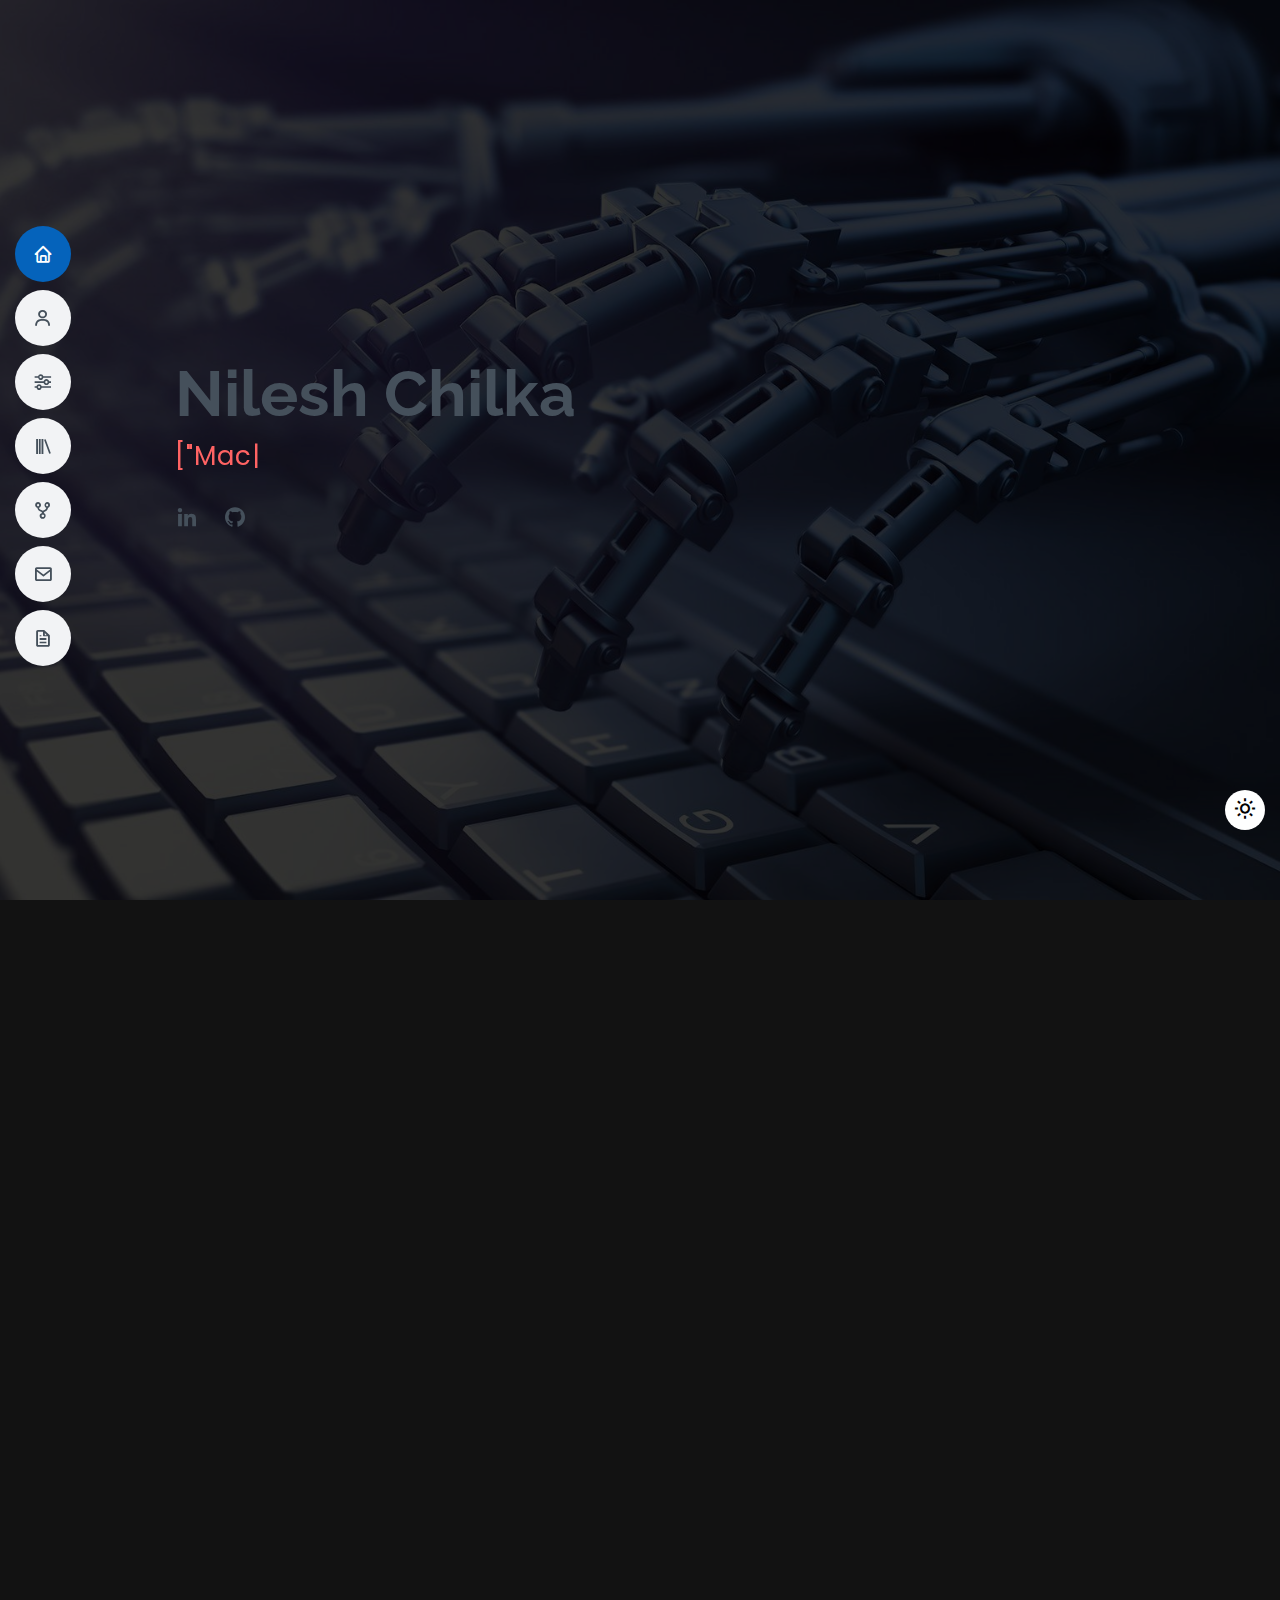
==== index.html @ fa10c245 "Update index.html" ====
﻿<!DOCTYPE html>
<html lang="en">

<head>
  <meta charset="utf-8">
  <meta content="width=device-width, initial-scale=1.0" name="viewport">
  <meta property="og:image" content="https://raw.githubusercontent.com/nileshchilka1/my-portfolio/main/assets/img/0.jpg">

  <title>Nilesh Chilka Portfolio</title>
  <meta content="" name="description">
  <meta content="" name="keywords">

  <!-- Favicons -->
  <link href="assets/img/favicon.png" rel="icon">
  <link href="assets/img/apple-touch-icon.png" rel="apple-touch-icon">

   <!-- fontawesom -->
   <link rel="stylesheet" href="https://pro.fontawesome.com/releases/v5.10.0/css/all.css" integrity="sha384-AYmEC3Yw5cVb3ZcuHtOA93w35dYTsvhLPVnYs9eStHfGJvOvKxVfELGroGkvsg+p" crossorigin="anonymous"/>

  <!-- Google Fonts -->
  <link href="https://fonts.googleapis.com/css?family=Open+Sans:300,300i,400,400i,600,600i,700,700i|Raleway:300,300i,400,400i,500,500i,600,600i,700,700i|Poppins:300,300i,400,400i,500,500i,600,600i,700,700i" rel="stylesheet">

  <!-- Vendor CSS Files -->
  <link href="assets/vendor/bootstrap/css/bootstrap.min.css" rel="stylesheet">
  <link href="assets/vendor/icofont/icofont.min.css" rel="stylesheet">
  <link href="assets/vendor/boxicons/css/boxicons.min.css" rel="stylesheet">
  <link href="assets/vendor/venobox/venobox.css" rel="stylesheet">
  <link href="assets/vendor/owl.carousel/assets/owl.carousel.min.css" rel="stylesheet">
  <link href="assets/vendor/aos/aos.css" rel="stylesheet">

  <!-- Template Main CSS File -->
  <link href="assets/css/style.css" rel="stylesheet">

  <!-- =======================================================
  * Template Name: MyResume - v2.2.0
  * Template URL: https://bootstrapmade.com/free-html-bootstrap-template-my-resume/
  * Author: BootstrapMade.com
  * License: https://bootstrapmade.com/license/
  ======================================================== -->
</head>

<body>

  <!-- ======= Mobile nav toggle button ======= -->
  <button type="button" class="mobile-nav-toggle d-xl-none"><i class="icofont-navigation-menu"></i></button>

  <!-- ======= Header ======= -->
  <header id="header" class="d-flex flex-column justify-content-center">

    <nav class="nav-menu">
      <ul>
        <li class="active"><a href="#hero"><i class="bx bx-home"></i> <span>Home</span></a></li>
        <li><a href="#about"><i class="bx bx-user"></i> <span>About</span></a></li>
        <li><a href="#skills"><i class="bx bx-slider-alt"></i> <span>Skills</span></a></li>
        <li><a href="#resume"><i class="bx bx-library"></i> <span>Education</span></a></li>
        <li><a href="#portfolio"><i class="bx bx-git-repo-forked"></i> <span>Projects</span></a></li>
        <li><a href="#services"><i class="bx bx-envelope"></i> <span>Contact</span></a></li>
        <li><a href="NileshResume.pdf" target="_blank"><i class="bx bx-file"></i> <span>Resume</span></a></li>
        <!-- <li><a href="#/" id="hii"><i class="bx bx-sun"></i> <span id="shade">Dark mode</span></a></li> -->
      </ul>
    </nav><!-- .nav-menu -->

  </header><!-- End Header -->

  <!-- ======= Hero Section ======= -->
  <section id="hero" class="d-flex flex-column justify-content-center">
    <div class="container" data-aos="zoom-in" data-aos-delay="100">
      <h1>Nilesh Chilka</h1>
      <p><span class="typed" data-typed-items=["Machine Learning Engineer, Data Scientist"]></span></p>
      <div class="social-links">
        <a href="https://www.linkedin.com/in/nilesh-chilka/" class="linkedin" target="_blank"><i class="bx bxl-linkedin"></i></a>
        <a href="https://github.com/nileshchilka1" class="instagram" target="_blank"><i class="bx bxl-github"></i></a>
        <a href="https://www.kaggle.com/nileshchilka" class="google-plus" target="_blank"><i class="fab fa-kaggle"></i></a>
        <a href="https://www.hackerrank.com/nileshchilka1" class="google-plus" target="_blank"><i class="fab fa-hackerrank"></i></a>
        
        
      </div>
    </div>
  </section><!-- End Hero -->

  <main id="main">

      <!-- ======= About Section ======= -->
      <section id="about" class="about">
          <div class="container" data-aos="fade-up">

              <div class="section-title">
                  <h2>About</h2>

              </div>

              <div class="row">
                  <div class="col-lg-4">
                      <img src="assets/img/0.jpg" class="img-fluid" alt="">
                  </div>
                  <div class="col-lg-8 pt-4 pt-lg-0 content">
                      <h3>Nilesh Chilka</h3>
                      <p class="lead"><b>-Eletronics and Telecommunication</b></p>
                      <h4 class="">I pursued my bachelor's degree in the Department of Electronics and Telecommunication. I did internship in Internet of Things. Then I explored into Machine Learning and I started learning. I participated in various Hackathons for testing and improving my skills. Currently, I’m building my own projects and as a fresher looking for job opportunity where I can use my skills effectively.</h4>
                      <!-- <div class="row">
                      <div class="col-lg-6">
                        <ul>
                          <li><i class="icofont-rounded-right"></i> <strong>Birthday:</strong> 1 May 1995</li>
                          <li><i class="icofont-rounded-right"></i> <strong>Website:</strong> www.example.com</li>
                          <li><i class="icofont-rounded-right"></i> <strong>Phone:</strong> +123 456 7890</li>
                          <li><i class="icofont-rounded-right"></i> <strong>City:</strong> City : New York, USA</li>
                        </ul>
                      </div>
                      <div class="col-lg-6">
                        <ul>
                          <li><i class="icofont-rounded-right"></i> <strong>Age:</strong> 30</li>
                          <li><i class="icofont-rounded-right"></i> <strong>Degree:</strong> Master</li>
                          <li><i class="icofont-rounded-right"></i> <strong>PhEmailone:</strong> email@example.com</li>
                          <li><i class="icofont-rounded-right"></i> <strong>Freelance:</strong> Available</li>
                        </ul>
                      </div>
                    </div> -->
                  </div>
              </div>

          </div>
      </section><!-- End About Section -->


      <!-- ======= Resume Section ======= -->
      <section id="resume" class="resume">
          <div class="container" data-aos="fade-up">

              <div class="section-title">
                  <h2>Work Experience</h2>
              </div>

              <div class="row">
                  <div class="col-lg-6">
                      <div class="resume-item">
                          <h4>Data Scientist</h4>
                          <h5>Jun 2021 - Present</h5>
                          <p><em>KAGLORSYS TECHNOLOGIES PVT. LTD.</em></p>
                      </div>

                  </div>
                  <div class="col-lg-6">
                      <div class="resume-item">
                          <h4>Data Scientist Intern</h4>
                          <h5>Feb 2021 - May 2021</h5>
                          <p><em>KAGLORSYS TECHNOLOGIES PVT. LTD.</em></p>
                      </div>
                  </div>
              </div>

          </div>
      </section><!-- End Resume Section -->

      <!-- ======= Skills Section ======= -->
      <section id="skills" class="skills section-bg">
          <div class="container" data-aos="fade-up">

              <div class="section-title">
                  <h2>Skills</h2>
              </div>

              <div class="row skills-content">

                  <div class="col-lg-4  text-center">
                      <h3>Programming Languages</h3>
                      <div class="progress">

                          <span class="skill">Python</span>
                          <!-- <div class="progress-bar-wrap">
                          <div class="progress-bar" role="progressbar" aria-valuenow="90" aria-valuemin="0" aria-valuemax="90"></div>
                        </div> -->
                      </div>

                      <div class="progress">
                          <span class="skill">C</span>
                          <!-- <div class="progress-bar-wrap">
                          <div class="progress-bar" role="progressbar" aria-valuenow="70" aria-valuemin="0" aria-valuemax="70"></div>
                        </div> -->
                      </div>
                      <h3>IDE</h3>
                      <div class="progress">
                          <span class="skill">Pycharm</span>
                          <!-- <div class="progress-bar-wrap">
                          <div class="progress-bar" role="progressbar" aria-valuenow="50" aria-valuemin="0" aria-valuemax="80"></div>
                        </div> -->
                      </div>

                      <div class="progress">
                          <span class="skill">Jupyter Notebok</span>
                          <!-- <div class="progress-bar-wrap">
                          <div class="progress-bar" role="progressbar" aria-valuenow="80" aria-valuemin="0" aria-valuemax="80"></div>
                        </div> -->
                      </div>

                      <h3>Databases</h3>
                      
                      <div class="progress">
                          <span class="skill">Mysql</span>
                          <!-- <div class="progress-bar-wrap">
                          <div class="progress-bar" role="progressbar" aria-valuenow="50" aria-valuemin="0" aria-valuemax="80"></div>
                        </div> -->
                      </div>

                      <div class="progress">
                          <span class="skill">MongoDB</span>
                          <!-- <div class="progress-bar-wrap">
                          <div class="progress-bar" role="progressbar" aria-valuenow="50" aria-valuemin="0" aria-valuemax="80"></div>
                        </div> -->
                      </div>

                  </div>

                  <div class="col-lg-4 text-center">
                      <h3>Tools</h3>
                      <div class="progress">
                          <span class="skill">Pandas</span>
                          <!-- <div class="progress-bar-wrap">
                          <div class="progress-bar" role="progressbar" aria-valuenow="90" aria-valuemin="0" aria-valuemax="90"></div>
                        </div> -->
                      </div>
                      <div class="progress">
                          <span class="skill">Numpy</span>
                          <!-- <div class="progress-bar-wrap">
                          <div class="progress-bar" role="progressbar" aria-valuenow="90" aria-valuemin="0" aria-valuemax="90"></div>
                        </div> -->
                      </div>
                      <div class="progress">
                          <span class="skill">Scikit-learn</span>
                          <!-- <div class="progress-bar-wrap">
                          <div class="progress-bar" role="progressbar" aria-valuenow="90" aria-valuemin="0" aria-valuemax="90"></div>
                        </div> -->
                      </div>
                      <div class="progress">
                          <span class="skill">Keras</span>
                          <!-- <div class="progress-bar-wrap">
                          <div class="progress-bar" role="progressbar" aria-valuenow="90" aria-valuemin="0" aria-valuemax="90"></div>
                        </div> -->
                      </div>
                      <div class="progress">
                          <span class="skill">NLTK</span>
                          <!-- <div class="progress-bar-wrap">
                          <div class="progress-bar" role="progressbar" aria-valuenow="90" aria-valuemin="0" aria-valuemax="90"></div>
                        </div> -->
                      </div>
                      <div class="progress">
                          <span class="skill">Flask</span>
                          <!-- <div class="progress-bar-wrap">
                          <div class="progress-bar" role="progressbar" aria-valuenow="90" aria-valuemin="0" aria-valuemax="90"></div>
                        </div> -->
                      </div>
                      <div class="progress">
                          <span class="skill">Opencv</span>
                          <!-- <div class="progress-bar-wrap">
                          <div class="progress-bar" role="progressbar" aria-valuenow="90" aria-valuemin="0" aria-valuemax="90"></div>
                        </div> -->
                      </div>

                      <div class="progress">
                          <span class="skill">Selenium</span>
                          <!-- <div class="progress-bar-wrap">
                          <div class="progress-bar" role="progressbar" aria-valuenow="90" aria-valuemin="0" aria-valuemax="90"></div>
                        </div> -->
                      </div>

                      <div class="progress">
                          <span class="skill">Docker</span>
                          <!-- <div class="progress-bar-wrap">
                          <div class="progress-bar" role="progressbar" aria-valuenow="90" aria-valuemin="0" aria-valuemax="90"></div>
                        </div> -->
                      </div>

                      <!-- <div class="progress">
                      <span class="skill">CSS <i class="val">80%</i></span>
                      <div class="progress-bar-wrap">
                        <div class="progress-bar" role="progressbar" aria-valuenow="80" aria-valuemin="0" aria-valuemax="80"></div>
                      </div>
                    </div>

                    <div class="progress">
                      <span class="skill">JAVASCRIPT<i class="val">80%</i></span>
                      <div class="progress-bar-wrap">
                        <div class="progress-bar" role="progressbar" aria-valuenow="80" aria-valuemin="0" aria-valuemax="80"></div>
                      </div>
                    </div>
                    <div class="progress">
                      <span class="skill">AUTOCAD<i class="val">50%</i></span>
                      <div class="progress-bar-wrap">
                        <div class="progress-bar" role="progressbar" aria-valuenow="50" aria-valuemin="0" aria-valuemax="80"></div>
                      </div>
                    </div> -->

                  </div>
                  <div class="col-lg-4 text-center">
                      <h3>Visualization Tools</h3>
                      <div class="progress">
                          <span class="skill">Matplotlib</span>
                          <!-- <div class="progress-bar-wrap">
                          <div class="progress-bar" role="progressbar" aria-valuenow="90" aria-valuemin="0" aria-valuemax="90"></div>
                        </div> -->
                      </div>
                      <div class="progress">
                          <span class="skill">Seaborn</span>
                          <!-- <div class="progress-bar-wrap">
                          <div class="progress-bar" role="progressbar" aria-valuenow="90" aria-valuemin="0" aria-valuemax="90"></div>
                        </div> -->
                      </div>
                      <h3>Cloud Platforms</h3>
                      <div class="progress">
                          <span class="skill">Google Cloud Platform</span>
                          <!-- <div class="progress-bar-wrap">
                          <div class="progress-bar" role="progressbar" aria-valuenow="90" aria-valuemin="0" aria-valuemax="90"></div>
                        </div> -->
                      </div>
                      <div class="progress">
                          <span class="skill">Amazon Web Services</span>
                          <!-- <div class="progress-bar-wrap">
                          <div class="progress-bar" role="progressbar" aria-valuenow="90" aria-valuemin="0" aria-valuemax="90"></div>
                        </div> -->
                      </div>
                  </div>

              </div>

          </div>
      </section><!-- End Skills Section -->
      <!-- ======= Resume Section ======= -->
      <section id="resume" class="resume">
          <div class="container" data-aos="fade-up">

              <div class="section-title">
                  <h2>Education</h2>
              </div>

              <div class="row">
                  <div class="col-lg-6">
                      <div class="resume-item">
                          <h4>Bachelor of Engineering-Electronics and Telecommunication</h4>
                          <h5>2017 - 2021</h5>
                          <p><em>Walchand Institute Of Technology, Solapur</em></p>
                          <p>
                              Average CGPA:9.29
                          </p>
                      </div>

                  </div>
                  <div class="col-lg-6">
                      <div class="resume-item">
                          <h4>HSC-Science</h4>
                          <h5>March 2017</h5>
                          <p><em>Walchand College Of Arts & Science, Solapur</em></p>
                          <p>Percentage: 73.85%</p>
                      </div>
                  </div>
              </div>

          </div>
      </section><!-- End Resume Section -->
      <!-- ======= Portfolio Section ======= -->
      <section id="portfolio" class="portfolio section-bg">
          <div class="container" data-aos="fade-up">

              <div class="section-title">
                  <h2>Projects</h2>
              </div>

              <div class="row portfolio-container" data-aos="fade-up" data-aos-delay="200">

                  <div class="col-lg-4 col-md-4 portfolio-item filter-app">
                      <div class="portfolio-wrap">
                          <img src="assets/img/computer vision.jpg" class="img-fluid" alt="">
                          <div class="portfolio-info">
                              <h4>Computer Vision For Blind Person</h4>

                              <div class="portfolio-links">
                                  <a href="assets/img/computer vision.jpg" data-gall="portfolioGallery" class="venobox" title="Computer vision"><i class="bx bx-plus"></i></a>
                                  <a href="portfolio-details.html" data-gall="portfolioDetailsGallery" data-vbtype="iframe" class="venobox" title="Project Details"><i class="bx bx-link"></i></a>
                              </div>
                          </div>
                      </div>
                  </div>

                  <div class="col-lg-4 col-md-4 portfolio-item filter-web">
                      <div class="portfolio-wrap">
                          <img src="assets/img/facemak.jpg" class="img-fluid" alt="">
                          <div class="portfolio-info">
                              <h4>Real Time Face Mask Detection</h4>

                              <div class="portfolio-links">
                                  <a href="assets/img/facemak.jpg" data-gall="portfolioGallery" class="venobox" title="Face mask detection"><i class="bx bx-plus"></i></a>
                                  <a href="projectdes.html" data-gall="portfolioDetailsGallery" data-vbtype="iframe" class="venobox" title="Project Details"><i class="bx bx-link"></i></a>
                              </div>
                          </div>
                      </div>
                  </div>
                  <div class="col-lg-4 col-md-4 portfolio-item filter-web">
                      <div class="portfolio-wrap">
                          <img src="assets/img/SignV.png" class="img-fluid" alt="">
                          <div class="portfolio-info">
                              <h4>Signature Verification Using Siamese Network</h4>

                              <div class="portfolio-links">
                                  <a href="assets/img/SignV.png" data-gall="portfolioGallery" class="venobox" title="sign verification"><i class="bx bx-plus"></i></a>
                                  <a href="projectthree.html" data-gall="portfolioDetailsGallery" data-vbtype="iframe" class="venobox" title="Project Details"><i class="bx bx-link"></i></a>
                              </div>
                          </div>
                      </div>
                  </div>
                  <div class="col-lg-4 col-md-4 portfolio-item filter-web">
                      <div class="portfolio-wrap">
                          <img src="assets/img/aadhar-card.jpg" class="img-fluid" alt="">
                          <div class="portfolio-info">
                              <h4>Aadhar Card Details Extractor</h4>

                              <div class="portfolio-links">
                                  <a href="assets/img/aadhar-card.jpg" data-gall="portfolioGallery" class="venobox" title="Aadhaar card details exctrator"><i class="bx bx-plus"></i></a>
                                  <a href="projectfour.html" data-gall="portfolioDetailsGallery" data-vbtype="iframe" class="venobox" title="Project Details"><i class="bx bx-link"></i></a>
                              </div>
                          </div>
                      </div>
                  </div>
                  <div class="col-lg-4 col-md-4 portfolio-item filter-web">
                      <div class="portfolio-wrap">
                          <img src="assets/img/sentiment.jpg" class="img-fluid" alt="">
                          <div class="portfolio-info">
                              <h4>Sentiment Analysis of COVID-19 Tweets</h4>

                              <div class="portfolio-links">
                                  <a href="assets/img/sentiment.jpg" data-gall="portfolioGallery" class="venobox" title="Sentiment Analysis"><i class="bx bx-plus"></i></a>
                                  <a href="projectfive.html" data-gall="portfolioDetailsGallery" data-vbtype="iframe" class="venobox" title="Project Details"><i class="bx bx-link"></i></a>
                              </div>
                          </div>
                      </div>
                  </div>
                  <div class="col-lg-4 col-md-4 portfolio-item filter-web">
                      <div class="portfolio-wrap">
                          <img src="assets/img/face-recogination-1.jpg" class="img-fluid" alt="">
                          <div class="portfolio-info">
                              <h4>Face Verification</h4>

                              <div class="portfolio-links">
                                  <a href="assets/img/face-recogination-1.jpg" data-gall="portfolioGallery" class="venobox" title="Face-recognition"><i class="bx bx-plus"></i></a>
                                  <a href="projectsix.html" data-gall="portfolioDetailsGallery" data-vbtype="iframe" class="venobox" title="Project Details"><i class="bx bx-link"></i></a>
                              </div>
                          </div>
                      </div>
                  </div>

              </div>

          </div>
      </section><!-- End Portfolio Section -->
      <!-- ======= Services Section ======= -->
      <section id="services" class="services">
          <div class="container" data-aos="fade-up">

              <div class="section-title">
                  <h2>Contact</h2>
              </div>

              <div class="row">

                  <div class="col-lg-4 col-md-4  align-items-stretch" data-aos="zoom-in" data-aos-delay="100">
                      <div class="icon-box iconbox-blue">
                          <div class="icon">
                              <svg width="100" height="100" viewBox="0 0 600 600" xmlns="http://www.w3.org/2000/svg">
                                  <path stroke="none" stroke-width="0" fill="#f5f5f5" d="M300,521.0016835830174C376.1290562159157,517.8887921683347,466.0731472004068,529.7835943286574,510.70327084640275,468.03025145048787C554.3714126377745,407.6079735673963,508.03601936045806,328.9844924480964,491.2728898941984,256.3432110539036C474.5976632858925,184.082847569629,479.9380746630129,96.60480741107993,416.23090153303,58.64404602377083C348.86323505073057,18.502131276798302,261.93793281208167,40.57373210992963,193.5410806939664,78.93577620505333C130.42746243093433,114.334589627462,98.30271207620316,179.96522072025542,76.75703585869454,249.04625023123273C51.97151888228291,328.5150500222984,13.704378332031375,421.85034740162234,66.52175969318436,486.19268352777647C119.04800174914682,550.1803526380478,217.28368757567262,524.383925680826,300,521.0016835830174"></path>
                              </svg>
                              <i class="bx bx-envelope"></i>
                          </div>
                          <h4><a href="mailto:nileshchilka1@gmail.com">Email</a></h4>
                          <p>nileshchilka1@gmail.com</p>
                      </div>
                  </div>

                  <div class="col-lg-4 col-md-4  align-items-stretch mt-4 mt-md-0" data-aos="zoom-in" data-aos-delay="200">
                      <div class="icon-box iconbox-orange ">
                          <div class="icon">
                              <svg width="100" height="100" viewBox="0 0 600 600" xmlns="http://www.w3.org/2000/svg">
                                  <path stroke="none" stroke-width="0" fill="#f5f5f5" d="M300,582.0697525312426C382.5290701553225,586.8405444964366,449.9789794690241,525.3245884688669,502.5850820975895,461.55621195738473C556.606425686781,396.0723002908107,615.8543463187945,314.28637112970534,586.6730223649479,234.56875336149918C558.9533121215079,158.8439757836574,454.9685369536778,164.00468322053177,381.49747125262974,130.76875717737553C312.15926192815925,99.40240125094834,248.97055460311594,18.661163978235184,179.8680185752513,50.54337015887873C110.5421016452524,82.52863877960104,119.82277516462835,180.83849132639028,109.12597500060166,256.43424936330496C100.08760227029461,320.3096726198365,92.17705696193138,384.0621239912766,124.79988738764834,439.7174275375508C164.83382741302287,508.01625554203684,220.96474134820875,577.5009287672846,300,582.0697525312426"></path>
                              </svg>
                              <i class="bx bxl-linkedin"></i>
                          </div>
                          <h4><a href="https://www.linkedin.com/in/nilesh-chilka/" target="_blank">Linkedin</a></h4>
                          <p>Nilesh Chilka</p>
                      </div>
                  </div>

                  <div class="col-lg-4 col-md-4 align-items-stretch mt-4 mt-lg-0" data-aos="zoom-in" data-aos-delay="300">
                      <div class="icon-box iconbox-pink">
                          <div class="icon">
                              <svg width="100" height="100" viewBox="0 0 600 600" xmlns="http://www.w3.org/2000/svg">
                                  <path stroke="none" stroke-width="0" fill="#f5f5f5" d="M300,541.5067337569781C382.14930387511276,545.0595476570109,479.8736841581634,548.3450877840088,526.4010558755058,480.5488172755941C571.5218469581645,414.80211281144784,517.5187510058486,332.0715597781072,496.52539010469104,255.14436215662573C477.37192572678356,184.95920475031193,473.57363656557914,105.61284051026155,413.0603344069578,65.22779650032875C343.27470386102294,18.654635553484475,251.2091493199835,5.337323636656869,175.0934190732945,40.62881213300186C97.87086631185822,76.43348514350839,51.98124368387456,156.15599469081315,36.44837278890362,239.84606092416172C21.716077023791087,319.22268207091537,43.775223500013084,401.1760424656574,96.891909868211,461.97329694683043C147.22146801428983,519.5804099606455,223.5754009179313,538.201503339737,300,541.5067337569781"></path>
                              </svg>
                              <i class="bx bx-phone-call"></i>
                          </div>
                          <h4><a href="tel:+918087840150">Call</a></h4>
                          <p>+918087840150</p>
                      </div>
                  </div>

              </div>

          </div>
      </section>
      <!---End Services Section



    </main><!-- End #main -->
      <!-- ======= Footer ======= -->
      <!-- <footer id="footer">
      <div class="container">
        <h3>Navin Ganji</h3>
        <div class="social-links">
          <a href="#" class="twitter"><i class="bx bxl-twitter"></i></a>
          <a href="#" class="facebook"><i class="bx bxl-facebook"></i></a>
          <a href="#" class="instagram"><i class="bx bxl-instagram"></i></a>
          <a href="#" class="google-plus"><i class="bx bxl-skype"></i></a>
          <a href="#" class="linkedin"><i class="bx bxl-linkedin"></i></a>
        </div>
        <div class="copyright">
          &copy; Copyright <strong><span>MyResume</span></strong>. All Rights Reserved
        </div>
        <div class="credits"> -->
      <!-- All the links in the footer should remain intact. -->
      <!-- You can delete the links only if you purchased the pro version. -->
      <!-- Licensing information: [license-url] -->
      <!-- Purchase the pro version with working PHP/AJAX contact form: https://bootstrapmade.com/free-html-bootstrap-template-my-resume/ -->
      <!-- Designed by <a href="https://bootstrapmade.com/">BootstrapMade</a>
        </div>
      </div>
    </footer>End Footer -->
      <a href="#/" class="back-to" id="hii"><i class="bx bx-sun"></i> <span id="shade"></span></a>
      <a href="#" class="back-to-top"><i class="bx bx-up-arrow-alt"></i></a>
      <div id="preloader"></div>

      <!-- Vendor JS Files -->
      <script src="assets/vendor/jquery/jquery.min.js"></script>
      <script src="assets/vendor/bootstrap/js/bootstrap.bundle.min.js"></script>
      <script src="assets/vendor/jquery.easing/jquery.easing.min.js"></script>
      <script src="assets/vendor/php-email-form/validate.js"></script>
      <script src="assets/vendor/waypoints/jquery.waypoints.min.js"></script>
      <script src="assets/vendor/counterup/counterup.min.js"></script>
      <script src="assets/vendor/isotope-layout/isotope.pkgd.min.js"></script>
      <script src="assets/vendor/venobox/venobox.min.js"></script>
      <script src="assets/vendor/owl.carousel/owl.carousel.min.js"></script>
      <script src="assets/vendor/typed.js/typed.min.js"></script>
      <script src="assets/vendor/aos/aos.js"></script>

      <!-- Template Main JS File -->
      <script src="assets/js/main.js"></script>

</body>

</html>
---- assets/vendor/venobox/venobox.css ----
/* ------ venobox.css --------*/
.vbox-overlay *, .vbox-overlay *:before, .vbox-overlay *:after{
    -webkit-backface-visibility: hidden;
    -webkit-box-sizing:border-box;
    -moz-box-sizing:border-box;
    box-sizing:border-box;
}
.vbox-overlay * { 
    -webkit-backface-visibility: visible;
    backface-visibility: visible;
}
.vbox-overlay{
    display: -webkit-flex;
    display: flex;
    -webkit-flex-direction: column;
    flex-direction: column;
    -webkit-justify-content: center;
    justify-content: center;
    -webkit-align-items: center;
    align-items: center;
    position: fixed;
    left: 0;
    top: 0;
    bottom: 0;
    right: 0;
    z-index: 999999;
}

/* ----- navigation ----- */
.vbox-title{
    width: 100%;
    height: 40px;
    float: left;
    text-align: center;
    line-height: 28px;
    font-size: 12px;
    padding: 6px 50px;
    overflow: hidden;
    position: fixed;
    display: none;
    left: 0;
    z-index: 89;
}
.vbox-close{
    cursor: pointer;
    position: fixed;
    top: -1px;
    right: 0;
    width: 50px;
    height: 40px;
    padding: 6px;
    display: block;
    background-position:10px center;
    overflow: hidden;
    font-size: 24px;
    line-height: 1;
    text-align: center;
    z-index: 99;
}
.vbox-left{
    cursor: pointer;
    position: fixed;
    left: 0;
    height: 40px;
    overflow: hidden;
    line-height: 28px;
    font-size: 12px;
    z-index: 99;
    display: flex;
    align-items:center;
}
.vbox-num{
    display: inline-block;
    margin: 6px 0 6px 15px;
}
/* ----- Social share ----- */
.vbox-share{
    line-height: 28px;
    font-size: 12px;
    overflow: hidden;
    position: fixed;
    left: 0;
    z-index: 98;
    display: flex;
    align-items:center;
    justify-content: center;
    width: 100%;
    text-align: center;
}
.vbox-share svg{
    max-height: 28px;
    width: 28px;
    z-index: 10;
    margin-left: 12px;
    margin-top: 6px;
    margin-bottom: 6px;
    vertical-align: middle;
}


/* ----- navigation ARROWS ----- */
.vbox-next, .vbox-prev{
    position: fixed;
    top: 50%;
    margin-top: -15px;
    overflow: hidden;
    cursor: pointer;
    display: block;
    width: 45px;
    height: 45px;
    z-index: 99;
}
.vbox-next span, .vbox-prev span{
    position: relative;
    width: 20px;
    height: 20px;
    border: 2px solid transparent;
    border-top-color: #B6B6B6;
    border-right-color: #B6B6B6;
    text-indent: -100px;
    position: absolute;
    top: 8px;
    display: block;
}
.vbox-prev{
    left: 15px;
}
.vbox-next{
    right: 15px;
}
.vbox-prev span{
    left: 10px;
    -ms-transform: rotate(-135deg);
    -webkit-transform: rotate(-135deg);
    transform: rotate(-135deg);
}
.vbox-next span{
    -ms-transform: rotate(45deg);
    -webkit-transform: rotate(45deg);
    transform: rotate(45deg);
    right: 10px;
}
/* ------- inline window ------ */
.vbox-inline{
    width: 420px;
    height: 315px;
    height: 70vh;
    padding: 10px;
    background: #fff;
    margin: 0 auto;
    overflow: auto;
    text-align: left;
}
/* ------- Video & iFrames window ------ */
.venoframe{
    max-width: 100%;
    width: 100%;
    border: none;
    width: 100%;
    height: 260px;
    height: 70vh;
}
.venoframe.vbvid{
    height: 260px;
}
@media (min-width: 768px) {
    .venoframe, .vbox-inline{
        width: 90%;
        height: 360px;
        height: 70vh;
    }
    .venoframe.vbvid{
        width: 640px;
        height: 360px;
    }
}
@media (min-width: 992px) {
    .venoframe, .vbox-inline{
        max-width: 1200px;
        width: 80%;
        height: 540px;
        height: 70vh;
    }
    .venoframe.vbvid{
        width: 960px;
        height: 540px;
    }
}
/* 
Please do NOT edit this part! 
or at least read this note: http://i.imgur.com/7C0ws9e.gif
*/
.vbox-open{
    overflow: hidden;
}
.vbox-container{
    position: absolute;
    left: 0;
    right: 0;
    top: 0;
    bottom: 0;
    overflow-x: hidden;
    overflow-y: scroll;
    overflow-scrolling: touch;
    -webkit-overflow-scrolling: touch;
    z-index: 20;
    max-height: 100%;

}

.vbox-content{
    text-align: center;
    float: left;
    width: 100%;
    position: relative;
    overflow: hidden;
    padding: 20px 4%;
}
.vbox-container img{
    max-width: 100%;
    height: auto;
}
.vbox-figlio{
    box-shadow: 0 0 12px rgba(0,0,0,0.19), 0 6px 6px rgba(0,0,0,0.23);
    max-width: 100%;
    text-align: initial;
}
img.vbox-figlio{
    -webkit-user-select: none;
-khtml-user-select: none;
-moz-user-select: none;
-o-user-select: none;
user-select: none;
}
.vbox-content.swipe-left{
    margin-left: -200px !important;
}
.vbox-content.swipe-right{
    margin-left: 200px !important;
}
.vbox-animated{
    webkit-transition: margin 300ms ease-out;
    transition: margin 300ms ease-out;
}

/* ---------- preloader ----------
 * SPINKIT 
 * http://tobiasahlin.com/spinkit/
-------------------------------- */
.sk-double-bounce,.sk-rotating-plane{width:40px;height:40px;margin:40px auto}.sk-rotating-plane{background-color:#333;-webkit-animation:sk-rotatePlane 1.2s infinite ease-in-out;animation:sk-rotatePlane 1.2s infinite ease-in-out}@-webkit-keyframes sk-rotatePlane{0%{-webkit-transform:perspective(120px) rotateX(0) rotateY(0);transform:perspective(120px) rotateX(0) rotateY(0)}50%{-webkit-transform:perspective(120px) rotateX(-180.1deg) rotateY(0);transform:perspective(120px) rotateX(-180.1deg) rotateY(0)}100%{-webkit-transform:perspective(120px) rotateX(-180deg) rotateY(-179.9deg);transform:perspective(120px) rotateX(-180deg) rotateY(-179.9deg)}}@keyframes sk-rotatePlane{0%{-webkit-transform:perspective(120px) rotateX(0) rotateY(0);transform:perspective(120px) rotateX(0) rotateY(0)}50%{-webkit-transform:perspective(120px) rotateX(-180.1deg) rotateY(0);transform:perspective(120px) rotateX(-180.1deg) rotateY(0)}100%{-webkit-transform:perspective(120px) rotateX(-180deg) rotateY(-179.9deg);transform:perspective(120px) rotateX(-180deg) rotateY(-179.9deg)}}.sk-double-bounce{position:relative}.sk-double-bounce .sk-child{width:100%;height:100%;border-radius:50%;background-color:#333;opacity:.6;position:absolute;top:0;left:0;-webkit-animation:sk-doubleBounce 2s infinite ease-in-out;animation:sk-doubleBounce 2s infinite ease-in-out}.sk-chasing-dots .sk-child,.sk-spinner-pulse,.sk-three-bounce .sk-child{background-color:#333;border-radius:100%}.sk-double-bounce .sk-double-bounce2{-webkit-animation-delay:-1s;animation-delay:-1s}@-webkit-keyframes sk-doubleBounce{0%,100%{-webkit-transform:scale(0);transform:scale(0)}50%{-webkit-transform:scale(1);transform:scale(1)}}@keyframes sk-doubleBounce{0%,100%{-webkit-transform:scale(0);transform:scale(0)}50%{-webkit-transform:scale(1);transform:scale(1)}}.sk-wave{margin:40px auto;width:50px;height:40px;text-align:center;font-size:10px}.sk-wave .sk-rect{background-color:#333;height:100%;width:6px;display:inline-block;-webkit-animation:sk-waveStretchDelay 1.2s infinite ease-in-out;animation:sk-waveStretchDelay 1.2s infinite ease-in-out}.sk-wave .sk-rect1{-webkit-animation-delay:-1.2s;animation-delay:-1.2s}.sk-wave .sk-rect2{-webkit-animation-delay:-1.1s;animation-delay:-1.1s}.sk-wave .sk-rect3{-webkit-animation-delay:-1s;animation-delay:-1s}.sk-wave .sk-rect4{-webkit-animation-delay:-.9s;animation-delay:-.9s}.sk-wave .sk-rect5{-webkit-animation-delay:-.8s;animation-delay:-.8s}@-webkit-keyframes sk-waveStretchDelay{0%,100%,40%{-webkit-transform:scaleY(.4);transform:scaleY(.4)}20%{-webkit-transform:scaleY(1);transform:scaleY(1)}}@keyframes sk-waveStretchDelay{0%,100%,40%{-webkit-transform:scaleY(.4);transform:scaleY(.4)}20%{-webkit-transform:scaleY(1);transform:scaleY(1)}}.sk-wandering-cubes{margin:40px auto;width:40px;height:40px;position:relative}.sk-wandering-cubes .sk-cube{background-color:#333;width:10px;height:10px;position:absolute;top:0;left:0;-webkit-animation:sk-wanderingCube 1.8s ease-in-out -1.8s infinite both;animation:sk-wanderingCube 1.8s ease-in-out -1.8s infinite both}.sk-chasing-dots,.sk-spinner-pulse{width:40px;height:40px;margin:40px auto}.sk-wandering-cubes .sk-cube2{-webkit-animation-delay:-.9s;animation-delay:-.9s}@-webkit-keyframes sk-wanderingCube{0%{-webkit-transform:rotate(0);transform:rotate(0)}25%{-webkit-transform:translateX(30px) rotate(-90deg) scale(.5);transform:translateX(30px) rotate(-90deg) scale(.5)}50%{-webkit-transform:translateX(30px) translateY(30px) rotate(-179deg);transform:translateX(30px) translateY(30px) rotate(-179deg)}50.1%{-webkit-transform:translateX(30px) translateY(30px) rotate(-180deg);transform:translateX(30px) translateY(30px) rotate(-180deg)}75%{-webkit-transform:translateX(0) translateY(30px) rotate(-270deg) scale(.5);transform:translateX(0) translateY(30px) rotate(-270deg) scale(.5)}100%{-webkit-transform:rotate(-360deg);transform:rotate(-360deg)}}@keyframes sk-wanderingCube{0%{-webkit-transform:rotate(0);transform:rotate(0)}25%{-webkit-transform:translateX(30px) rotate(-90deg) scale(.5);transform:translateX(30px) rotate(-90deg) scale(.5)}50%{-webkit-transform:translateX(30px) translateY(30px) rotate(-179deg);transform:translateX(30px) translateY(30px) rotate(-179deg)}50.1%{-webkit-transform:translateX(30px) translateY(30px) rotate(-180deg);transform:translateX(30px) translateY(30px) rotate(-180deg)}75%{-webkit-transform:translateX(0) translateY(30px) rotate(-270deg) scale(.5);transform:translateX(0) translateY(30px) rotate(-270deg) scale(.5)}100%{-webkit-transform:rotate(-360deg);transform:rotate(-360deg)}}.sk-spinner-pulse{-webkit-animation:sk-pulseScaleOut 1s infinite ease-in-out;animation:sk-pulseScaleOut 1s infinite ease-in-out}@-webkit-keyframes sk-pulseScaleOut{0%{-webkit-transform:scale(0);transform:scale(0)}100%{-webkit-transform:scale(1);transform:scale(1);opacity:0}}@keyframes sk-pulseScaleOut{0%{-webkit-transform:scale(0);transform:scale(0)}100%{-webkit-transform:scale(1);transform:scale(1);opacity:0}}.sk-chasing-dots{position:relative;text-align:center;-webkit-animation:sk-chasingDotsRotate 2s infinite linear;animation:sk-chasingDotsRotate 2s infinite linear}.sk-chasing-dots .sk-child{width:60%;height:60%;display:inline-block;position:absolute;top:0;-webkit-animation:sk-chasingDotsBounce 2s infinite ease-in-out;animation:sk-chasingDotsBounce 2s infinite ease-in-out}.sk-chasing-dots .sk-dot2{top:auto;bottom:0;-webkit-animation-delay:-1s;animation-delay:-1s}@-webkit-keyframes sk-chasingDotsRotate{100%{-webkit-transform:rotate(360deg);transform:rotate(360deg)}}@keyframes sk-chasingDotsRotate{100%{-webkit-transform:rotate(360deg);transform:rotate(360deg)}}@-webkit-keyframes sk-chasingDotsBounce{0%,100%{-webkit-transform:scale(0);transform:scale(0)}50%{-webkit-transform:scale(1);transform:scale(1)}}@keyframes sk-chasingDotsBounce{0%,100%{-webkit-transform:scale(0);transform:scale(0)}50%{-webkit-transform:scale(1);transform:scale(1)}}.sk-three-bounce{margin:40px auto;width:80px;text-align:center}.sk-three-bounce .sk-child{width:20px;height:20px;display:inline-block;-webkit-animation:sk-three-bounce 1.4s ease-in-out 0s infinite both;animation:sk-three-bounce 1.4s ease-in-out 0s infinite both}.sk-circle .sk-child:before,.sk-fading-circle .sk-circle:before{display:block;border-radius:100%;content:'';background-color:#333}.sk-three-bounce .sk-bounce1{-webkit-animation-delay:-.32s;animation-delay:-.32s}.sk-three-bounce .sk-bounce2{-webkit-animation-delay:-.16s;animation-delay:-.16s}@-webkit-keyframes sk-three-bounce{0%,100%,80%{-webkit-transform:scale(0);transform:scale(0)}40%{-webkit-transform:scale(1);transform:scale(1)}}@keyframes sk-three-bounce{0%,100%,80%{-webkit-transform:scale(0);transform:scale(0)}40%{-webkit-transform:scale(1);transform:scale(1)}}.sk-circle{margin:40px auto;width:40px;height:40px;position:relative}.sk-circle .sk-child{width:100%;height:100%;position:absolute;left:0;top:0}.sk-circle .sk-child:before{margin:0 auto;width:15%;height:15%;-webkit-animation:sk-circleBounceDelay 1.2s infinite ease-in-out both;animation:sk-circleBounceDelay 1.2s infinite ease-in-out both}.sk-circle .sk-circle2{-webkit-transform:rotate(30deg);-ms-transform:rotate(30deg);transform:rotate(30deg)}.sk-circle .sk-circle3{-webkit-transform:rotate(60deg);-ms-transform:rotate(60deg);transform:rotate(60deg)}.sk-circle .sk-circle4{-webkit-transform:rotate(90deg);-ms-transform:rotate(90deg);transform:rotate(90deg)}.sk-circle .sk-circle5{-webkit-transform:rotate(120deg);-ms-transform:rotate(120deg);transform:rotate(120deg)}.sk-circle .sk-circle6{-webkit-transform:rotate(150deg);-ms-transform:rotate(150deg);transform:rotate(150deg)}.sk-circle .sk-circle7{-webkit-transform:rotate(180deg);-ms-transform:rotate(180deg);transform:rotate(180deg)}.sk-circle .sk-circle8{-webkit-transform:rotate(210deg);-ms-transform:rotate(210deg);transform:rotate(210deg)}.sk-circle .sk-circle9{-webkit-transform:rotate(240deg);-ms-transform:rotate(240deg);transform:rotate(240deg)}.sk-circle .sk-circle10{-webkit-transform:rotate(270deg);-ms-transform:rotate(270deg);transform:rotate(270deg)}.sk-circle .sk-circle11{-webkit-transform:rotate(300deg);-ms-transform:rotate(300deg);transform:rotate(300deg)}.sk-circle .sk-circle12{-webkit-transform:rotate(330deg);-ms-transform:rotate(330deg);transform:rotate(330deg)}.sk-circle .sk-circle2:before{-webkit-animation-delay:-1.1s;animation-delay:-1.1s}.sk-circle .sk-circle3:before{-webkit-animation-delay:-1s;animation-delay:-1s}.sk-circle .sk-circle4:before{-webkit-animation-delay:-.9s;animation-delay:-.9s}.sk-circle .sk-circle5:before{-webkit-animation-delay:-.8s;animation-delay:-.8s}.sk-circle .sk-circle6:before{-webkit-animation-delay:-.7s;animation-delay:-.7s}.sk-circle .sk-circle7:before{-webkit-animation-delay:-.6s;animation-delay:-.6s}.sk-circle .sk-circle8:before{-webkit-animation-delay:-.5s;animation-delay:-.5s}.sk-circle .sk-circle9:before{-webkit-animation-delay:-.4s;animation-delay:-.4s}.sk-circle .sk-circle10:before{-webkit-animation-delay:-.3s;animation-delay:-.3s}.sk-circle .sk-circle11:before{-webkit-animation-delay:-.2s;animation-delay:-.2s}.sk-circle .sk-circle12:before{-webkit-animation-delay:-.1s;animation-delay:-.1s}@-webkit-keyframes sk-circleBounceDelay{0%,100%,80%{-webkit-transform:scale(0);transform:scale(0)}40%{-webkit-transform:scale(1);transform:scale(1)}}@keyframes sk-circleBounceDelay{0%,100%,80%{-webkit-transform:scale(0);transform:scale(0)}40%{-webkit-transform:scale(1);transform:scale(1)}}.sk-cube-grid{width:40px;height:40px;margin:40px auto}.sk-cube-grid .sk-cube{width:33.33%;height:33.33%;background-color:#333;float:left;-webkit-animation:sk-cubeGridScaleDelay 1.3s infinite ease-in-out;animation:sk-cubeGridScaleDelay 1.3s infinite ease-in-out}.sk-cube-grid .sk-cube1{-webkit-animation-delay:.2s;animation-delay:.2s}.sk-cube-grid .sk-cube2{-webkit-animation-delay:.3s;animation-delay:.3s}.sk-cube-grid .sk-cube3{-webkit-animation-delay:.4s;animation-delay:.4s}.sk-cube-grid .sk-cube4{-webkit-animation-delay:.1s;animation-delay:.1s}.sk-cube-grid .sk-cube5{-webkit-animation-delay:.2s;animation-delay:.2s}.sk-cube-grid .sk-cube6{-webkit-animation-delay:.3s;animation-delay:.3s}.sk-cube-grid .sk-cube7{-webkit-animation-delay:0ms;animation-delay:0ms}.sk-cube-grid .sk-cube8{-webkit-animation-delay:.1s;animation-delay:.1s}.sk-cube-grid .sk-cube9{-webkit-animation-delay:.2s;animation-delay:.2s}@-webkit-keyframes sk-cubeGridScaleDelay{0%,100%,70%{-webkit-transform:scale3D(1,1,1);transform:scale3D(1,1,1)}35%{-webkit-transform:scale3D(0,0,1);transform:scale3D(0,0,1)}}@keyframes sk-cubeGridScaleDelay{0%,100%,70%{-webkit-transform:scale3D(1,1,1);transform:scale3D(1,1,1)}35%{-webkit-transform:scale3D(0,0,1);transform:scale3D(0,0,1)}}.sk-fading-circle{margin:40px auto;width:40px;height:40px;position:relative}.sk-fading-circle .sk-circle{width:100%;height:100%;position:absolute;left:0;top:0}.sk-fading-circle .sk-circle:before{margin:0 auto;width:15%;height:15%;-webkit-animation:sk-circleFadeDelay 1.2s infinite ease-in-out both;animation:sk-circleFadeDelay 1.2s infinite ease-in-out both}.sk-fading-circle .sk-circle2{-webkit-transform:rotate(30deg);-ms-transform:rotate(30deg);transform:rotate(30deg)}.sk-fading-circle .sk-circle3{-webkit-transform:rotate(60deg);-ms-transform:rotate(60deg);transform:rotate(60deg)}.sk-fading-circle .sk-circle4{-webkit-transform:rotate(90deg);-ms-transform:rotate(90deg);transform:rotate(90deg)}.sk-fading-circle .sk-circle5{-webkit-transform:rotate(120deg);-ms-transform:rotate(120deg);transform:rotate(120deg)}.sk-fading-circle .sk-circle6{-webkit-transform:rotate(150deg);-ms-transform:rotate(150deg);transform:rotate(150deg)}.sk-fading-circle .sk-circle7{-webkit-transform:rotate(180deg);-ms-transform:rotate(180deg);transform:rotate(180deg)}.sk-fading-circle .sk-circle8{-webkit-transform:rotate(210deg);-ms-transform:rotate(210deg);transform:rotate(210deg)}.sk-fading-circle .sk-circle9{-webkit-transform:rotate(240deg);-ms-transform:rotate(240deg);transform:rotate(240deg)}.sk-fading-circle .sk-circle10{-webkit-transform:rotate(270deg);-ms-transform:rotate(270deg);transform:rotate(270deg)}.sk-fading-circle .sk-circle11{-webkit-transform:rotate(300deg);-ms-transform:rotate(300deg);transform:rotate(300deg)}.sk-fading-circle .sk-circle12{-webkit-transform:rotate(330deg);-ms-transform:rotate(330deg);transform:rotate(330deg)}.sk-fading-circle .sk-circle2:before{-webkit-animation-delay:-1.1s;animation-delay:-1.1s}.sk-fading-circle .sk-circle3:before{-webkit-animation-delay:-1s;animation-delay:-1s}.sk-fading-circle .sk-circle4:before{-webkit-animation-delay:-.9s;animation-delay:-.9s}.sk-fading-circle .sk-circle5:before{-webkit-animation-delay:-.8s;animation-delay:-.8s}.sk-fading-circle .sk-circle6:before{-webkit-animation-delay:-.7s;animation-delay:-.7s}.sk-fading-circle .sk-circle7:before{-webkit-animation-delay:-.6s;animation-delay:-.6s}.sk-fading-circle .sk-circle8:before{-webkit-animation-delay:-.5s;animation-delay:-.5s}.sk-fading-circle .sk-circle9:before{-webkit-animation-delay:-.4s;animation-delay:-.4s}.sk-fading-circle .sk-circle10:before{-webkit-animation-delay:-.3s;animation-delay:-.3s}.sk-fading-circle .sk-circle11:before{-webkit-animation-delay:-.2s;animation-delay:-.2s}.sk-fading-circle .sk-circle12:before{-webkit-animation-delay:-.1s;animation-delay:-.1s}@-webkit-keyframes sk-circleFadeDelay{0%,100%,39%{opacity:0}40%{opacity:1}}@keyframes sk-circleFadeDelay{0%,100%,39%{opacity:0}40%{opacity:1}}.sk-folding-cube{margin:40px auto;width:40px;height:40px;position:relative;-webkit-transform:rotateZ(45deg);transform:rotateZ(45deg)}.sk-folding-cube .sk-cube{float:left;width:50%;height:50%;position:relative;-webkit-transform:scale(1.1);-ms-transform:scale(1.1);transform:scale(1.1)}.sk-folding-cube .sk-cube:before{content:'';position:absolute;top:0;left:0;width:100%;height:100%;background-color:#333;-webkit-animation:sk-foldCubeAngle 2.4s infinite linear both;animation:sk-foldCubeAngle 2.4s infinite linear both;-webkit-transform-origin:100% 100%;-ms-transform-origin:100% 100%;transform-origin:100% 100%}.sk-folding-cube .sk-cube2{-webkit-transform:scale(1.1) rotateZ(90deg);transform:scale(1.1) rotateZ(90deg)}.sk-folding-cube .sk-cube3{-webkit-transform:scale(1.1) rotateZ(180deg);transform:scale(1.1) rotateZ(180deg)}.sk-folding-cube .sk-cube4{-webkit-transform:scale(1.1) rotateZ(270deg);transform:scale(1.1) rotateZ(270deg)}.sk-folding-cube .sk-cube2:before{-webkit-animation-delay:.3s;animation-delay:.3s}.sk-folding-cube .sk-cube3:before{-webkit-animation-delay:.6s;animation-delay:.6s}.sk-folding-cube .sk-cube4:before{-webkit-animation-delay:.9s;animation-delay:.9s}@-webkit-keyframes sk-foldCubeAngle{0%,10%{-webkit-transform:perspective(140px) rotateX(-180deg);transform:perspective(140px) rotateX(-180deg);opacity:0}25%,75%{-webkit-transform:perspective(140px) rotateX(0);transform:perspective(140px) rotateX(0);opacity:1}100%,90%{-webkit-transform:perspective(140px) rotateY(180deg);transform:perspective(140px) rotateY(180deg);opacity:0}}@keyframes sk-foldCubeAngle{0%,10%{-webkit-transform:perspective(140px) rotateX(-180deg);transform:perspective(140px) rotateX(-180deg);opacity:0}25%,75%{-webkit-transform:perspective(140px) rotateX(0);transform:perspective(140px) rotateX(0);opacity:1}100%,90%{-webkit-transform:perspective(140px) rotateY(180deg);transform:perspective(140px) rotateY(180deg);opacity:0}}
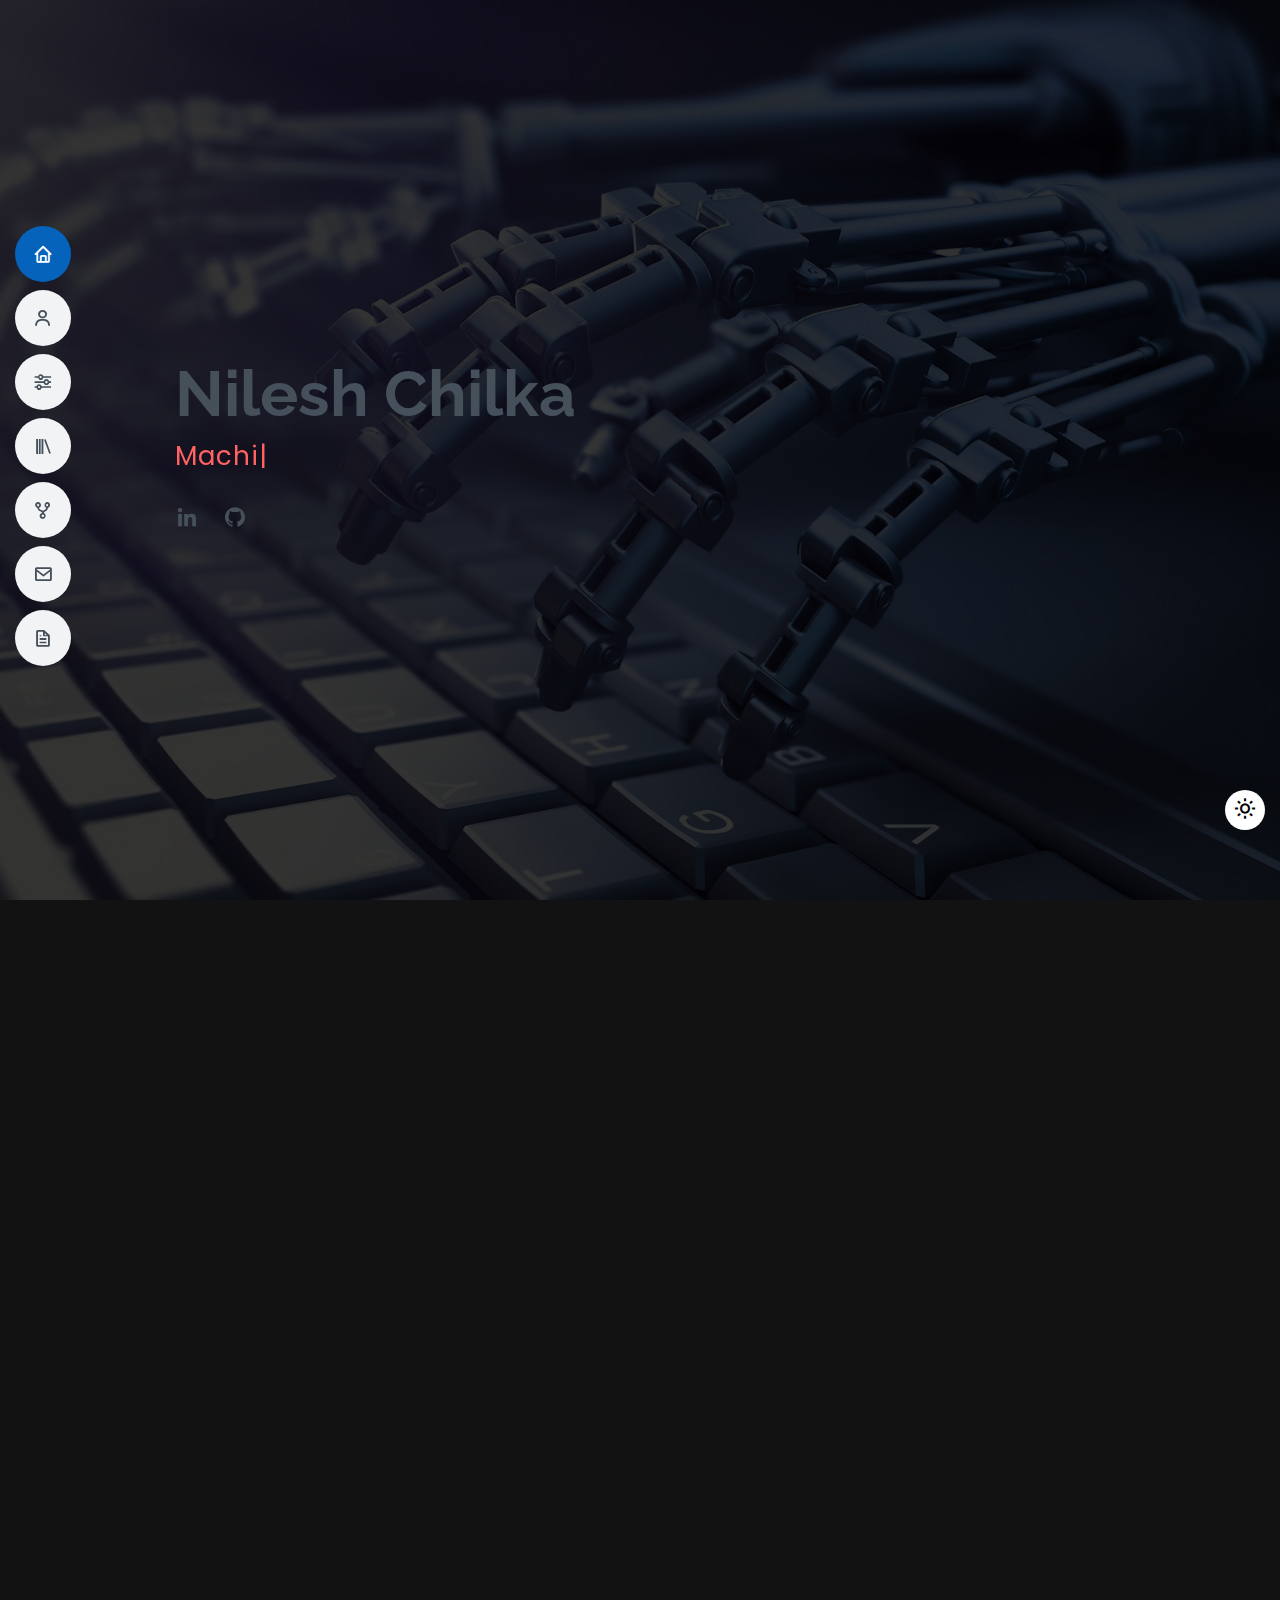
==== commit bef8aa58: "Update index.html" ====
--- a/index.html
+++ b/index.html
@@ -66,7 +66,7 @@
   <section id="hero" class="d-flex flex-column justify-content-center">
     <div class="container" data-aos="zoom-in" data-aos-delay="100">
       <h1>Nilesh Chilka</h1>
-      <p><span class="typed" data-typed-items=["Machine Learning Engineer, Data Scientist"]></span></p>
+      <p><span class="typed" data-typed-items="Machine Learning Engineer, Data Scientist"></span></p>
       <div class="social-links">
         <a href="https://www.linkedin.com/in/nilesh-chilka/" class="linkedin" target="_blank"><i class="bx bxl-linkedin"></i></a>
         <a href="https://github.com/nileshchilka1" class="instagram" target="_blank"><i class="bx bxl-github"></i></a>
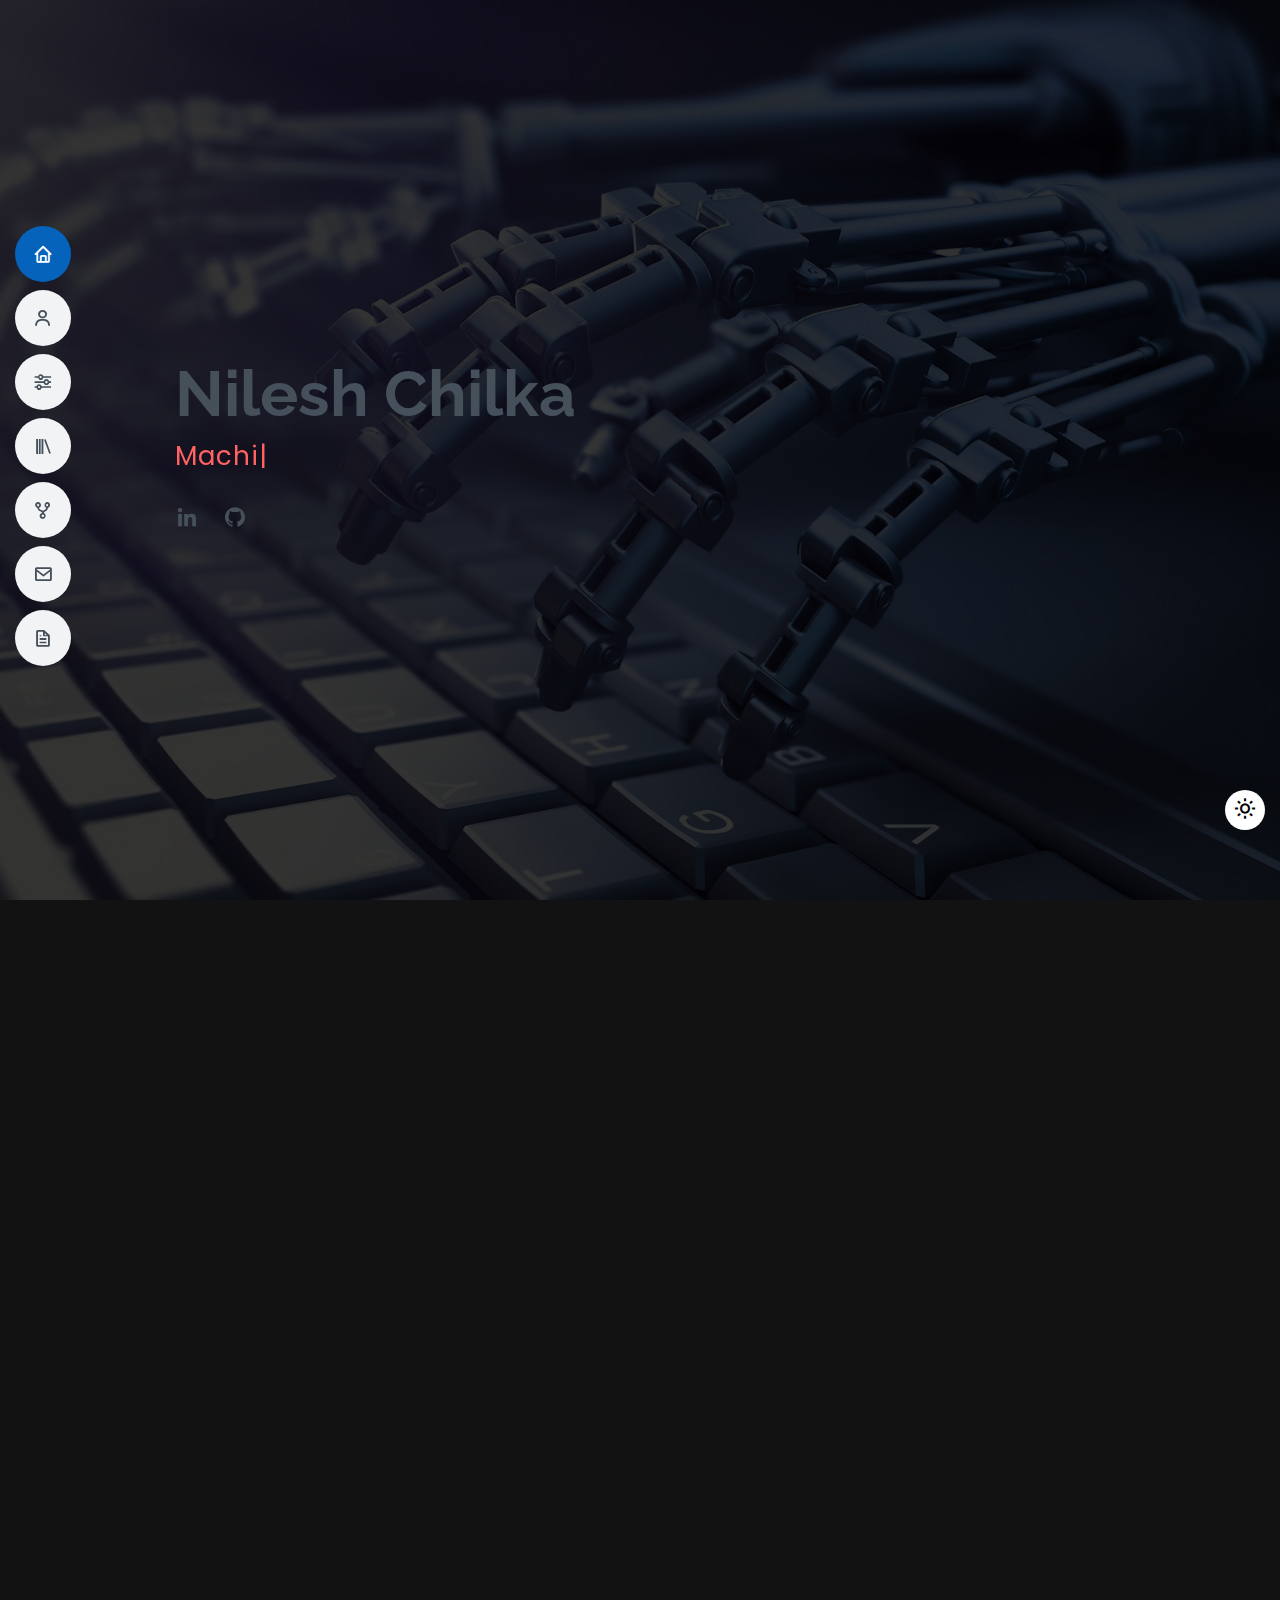
==== commit 66939135: "Update index.html" ====
--- a/index.html
+++ b/index.html
@@ -133,11 +133,18 @@
               <div class="row">
                   <div class="col-lg-6">
                       <div class="resume-item">
+                          <h4>Associate Consultant</h4>
+                          <h5>Dec 2021 - Present</h5>
+                          <p><em>Ernst & Young LLP.</em></p>
+                      </div>
+                  </div>
+                
+                  <div class="col-lg-6">
+                      <div class="resume-item">
                           <h4>Data Scientist</h4>
-                          <h5>Jun 2021 - Present</h5>
+                          <h5>Jun 2021 - Nov 2021</h5>
                           <p><em>KAGLORSYS TECHNOLOGIES PVT. LTD.</em></p>
                       </div>
-
                   </div>
                   <div class="col-lg-6">
                       <div class="resume-item">
@@ -193,6 +200,13 @@
                       </div>
 
                       <h3>Databases</h3>
+                    
+                      <div class="progress">
+                          <span class="skill">SQL Server</span>
+                          <!-- <div class="progress-bar-wrap">
+                          <div class="progress-bar" role="progressbar" aria-valuenow="50" aria-valuemin="0" aria-valuemax="80"></div>
+                        </div> -->
+                      </div>
                       
                       <div class="progress">
                           <span class="skill">Mysql</span>
@@ -306,13 +320,26 @@
                       </div>
                       <h3>Cloud Platforms</h3>
                       <div class="progress">
+                          <span class="skill">Microsoft Azure</span>
+                          <!-- <div class="progress-bar-wrap">
+                          <div class="progress-bar" role="progressbar" aria-valuenow="90" aria-valuemin="0" aria-valuemax="90"></div>
+                        </div> -->
+                      </div>
+                      <div class="progress">
+                          <span class="skill">Amazon Web Services</span>
+                          <!-- <div class="progress-bar-wrap">
+                          <div class="progress-bar" role="progressbar" aria-valuenow="90" aria-valuemin="0" aria-valuemax="90"></div>
+                        </div> -->
+                      </div>
+                      <div class="progress">
                           <span class="skill">Google Cloud Platform</span>
                           <!-- <div class="progress-bar-wrap">
                           <div class="progress-bar" role="progressbar" aria-valuenow="90" aria-valuemin="0" aria-valuemax="90"></div>
                         </div> -->
                       </div>
-                      <div class="progress">
-                          <span class="skill">Amazon Web Services</span>
+                      <h3>Mobile App Development</h3>
+                      <div class="progress">
+                          <span class="skill">Flutter</span>
                           <!-- <div class="progress-bar-wrap">
                           <div class="progress-bar" role="progressbar" aria-valuenow="90" aria-valuemin="0" aria-valuemax="90"></div>
                         </div> -->
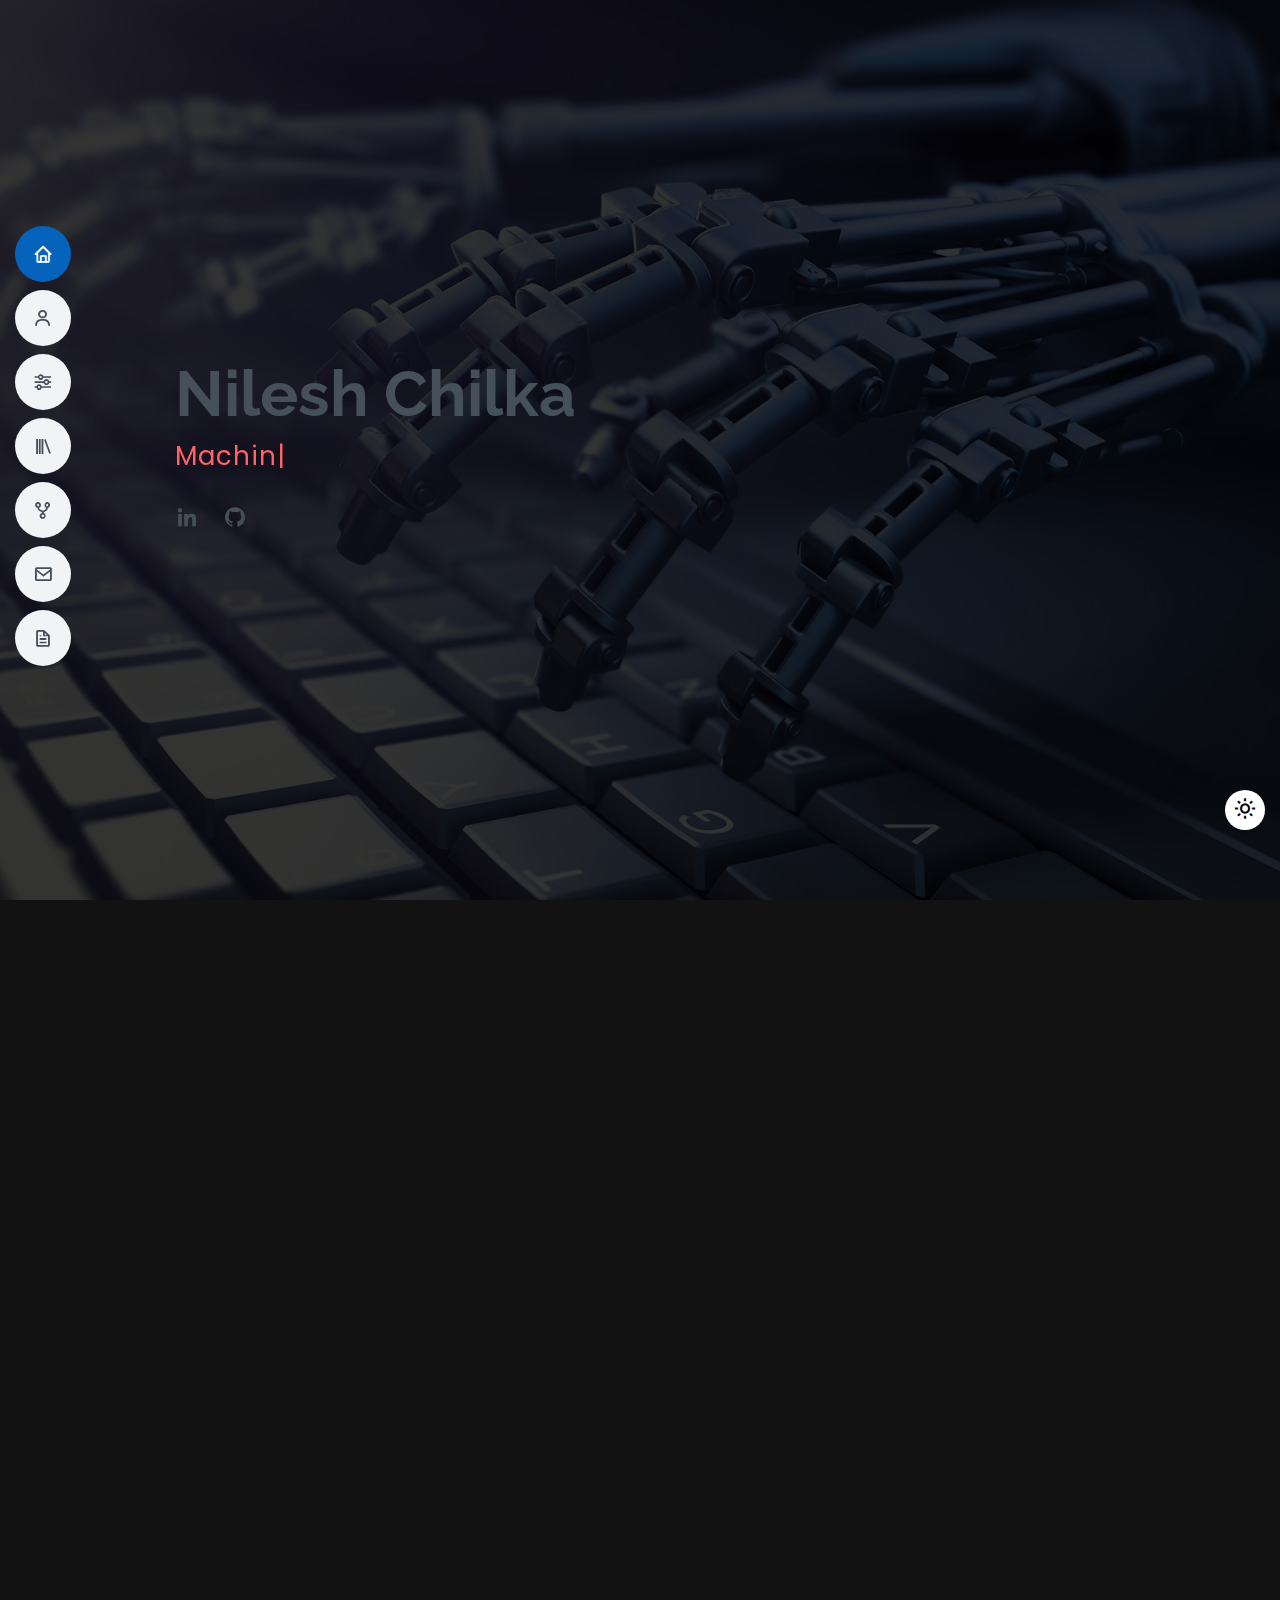
==== commit 682a9ed1: "Update index.html" ====
--- a/index.html
+++ b/index.html
@@ -131,25 +131,25 @@
               </div>
 
               <div class="row">
+                <div class="col-lg-6">
+                      <div class="resume-item">
+                          <h4>Machine Learning Engineer</h4>
+                          <h5>Nov 2022 - Present</h5>
+                          <p><em>Quantiphi Analytics Ltd.</em></p>
+                      </div>
+                  </div>
                   <div class="col-lg-6">
                       <div class="resume-item">
                           <h4>Associate Consultant</h4>
-                          <h5>Dec 2021 - Present</h5>
+                          <h5>Dec 2021 - Nov 2022</h5>
                           <p><em>Ernst & Young LLP.</em></p>
                       </div>
                   </div>
                 
                   <div class="col-lg-6">
                       <div class="resume-item">
-                          <h4>Data Scientist</h4>
+                          <h4>Jr. Data Scientist</h4>
                           <h5>Jun 2021 - Nov 2021</h5>
-                          <p><em>KAGLORSYS TECHNOLOGIES PVT. LTD.</em></p>
-                      </div>
-                  </div>
-                  <div class="col-lg-6">
-                      <div class="resume-item">
-                          <h4>Data Scientist Intern</h4>
-                          <h5>Feb 2021 - May 2021</h5>
                           <p><em>KAGLORSYS TECHNOLOGIES PVT. LTD.</em></p>
                       </div>
                   </div>
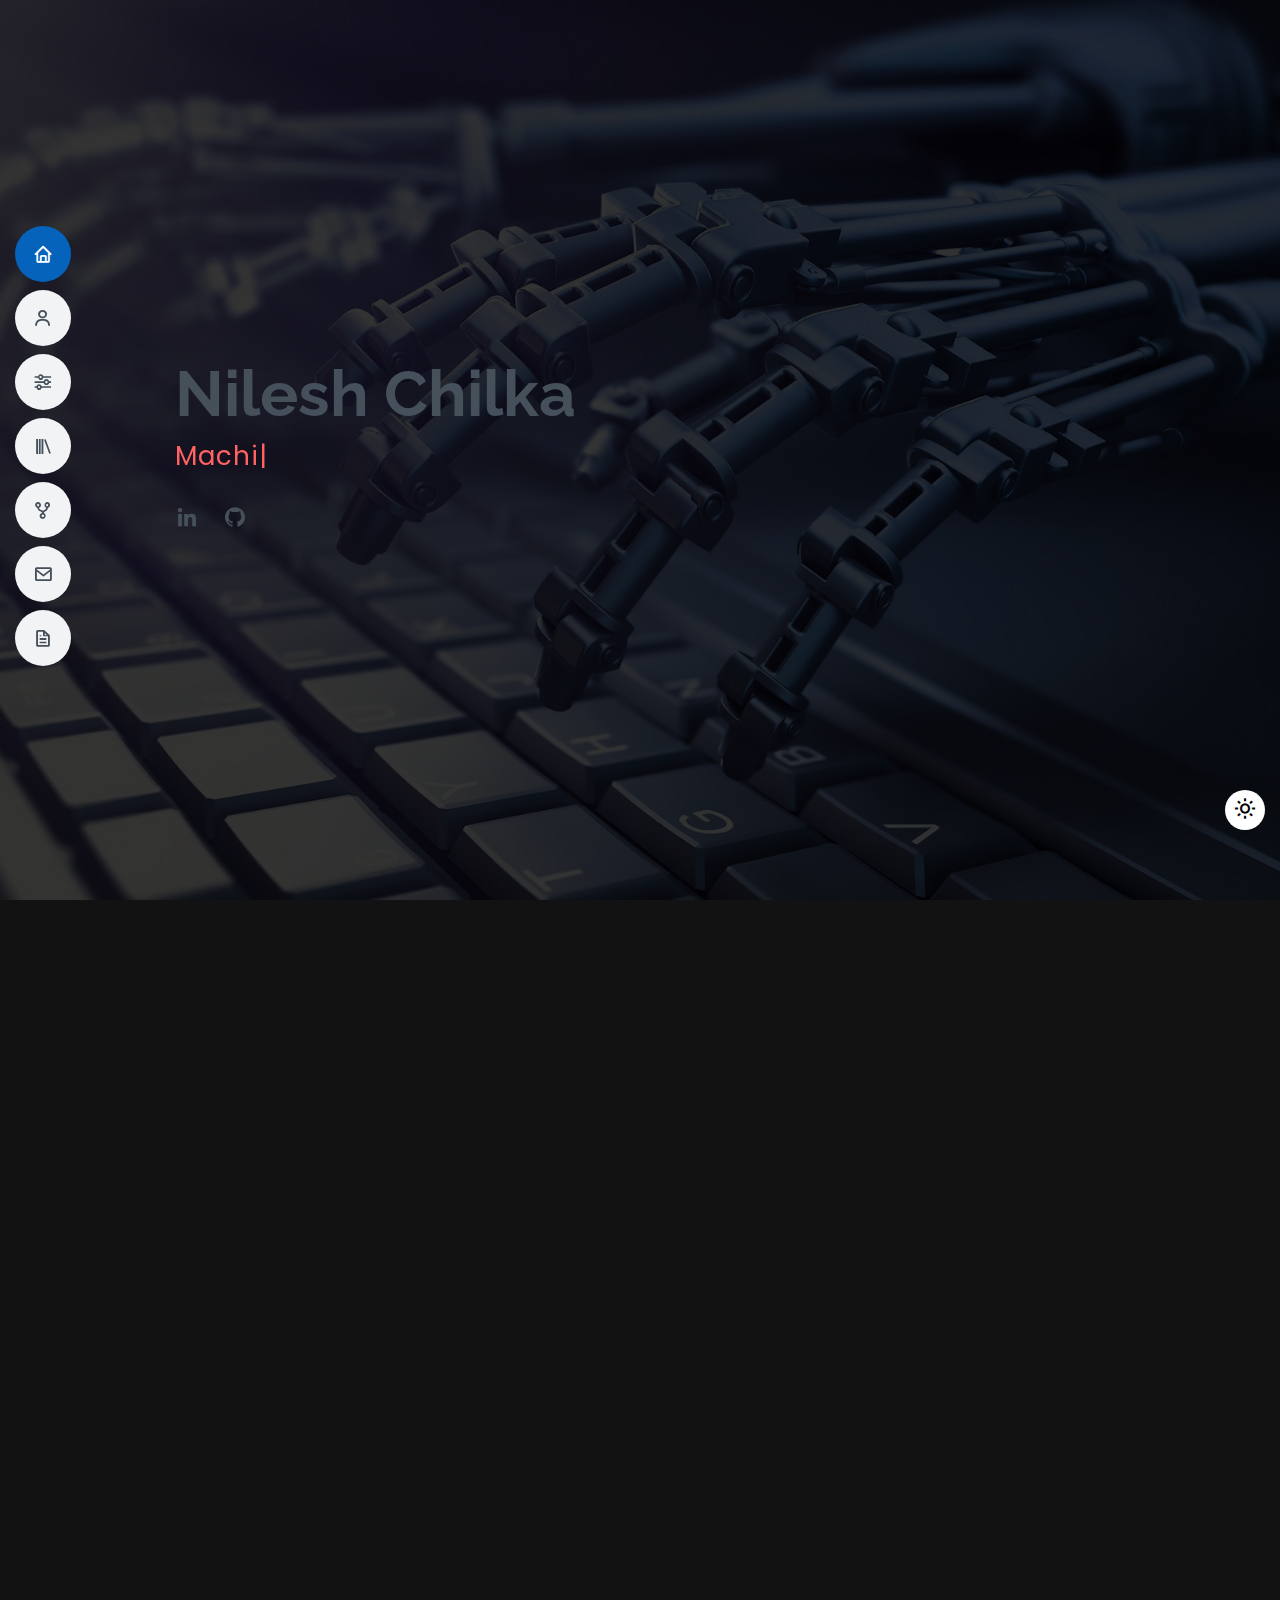
==== commit 9de2c255: "Update index.html" ====
--- a/index.html
+++ b/index.html
@@ -133,7 +133,7 @@
               <div class="row">
                 <div class="col-lg-6">
                       <div class="resume-item">
-                          <h4>Machine Learning Engineer</h4>
+                          <h4>Senior Machine Learning Engineer</h4>
                           <h5>Nov 2022 - Present</h5>
                           <p><em>Quantiphi Analytics Ltd.</em></p>
                       </div>
